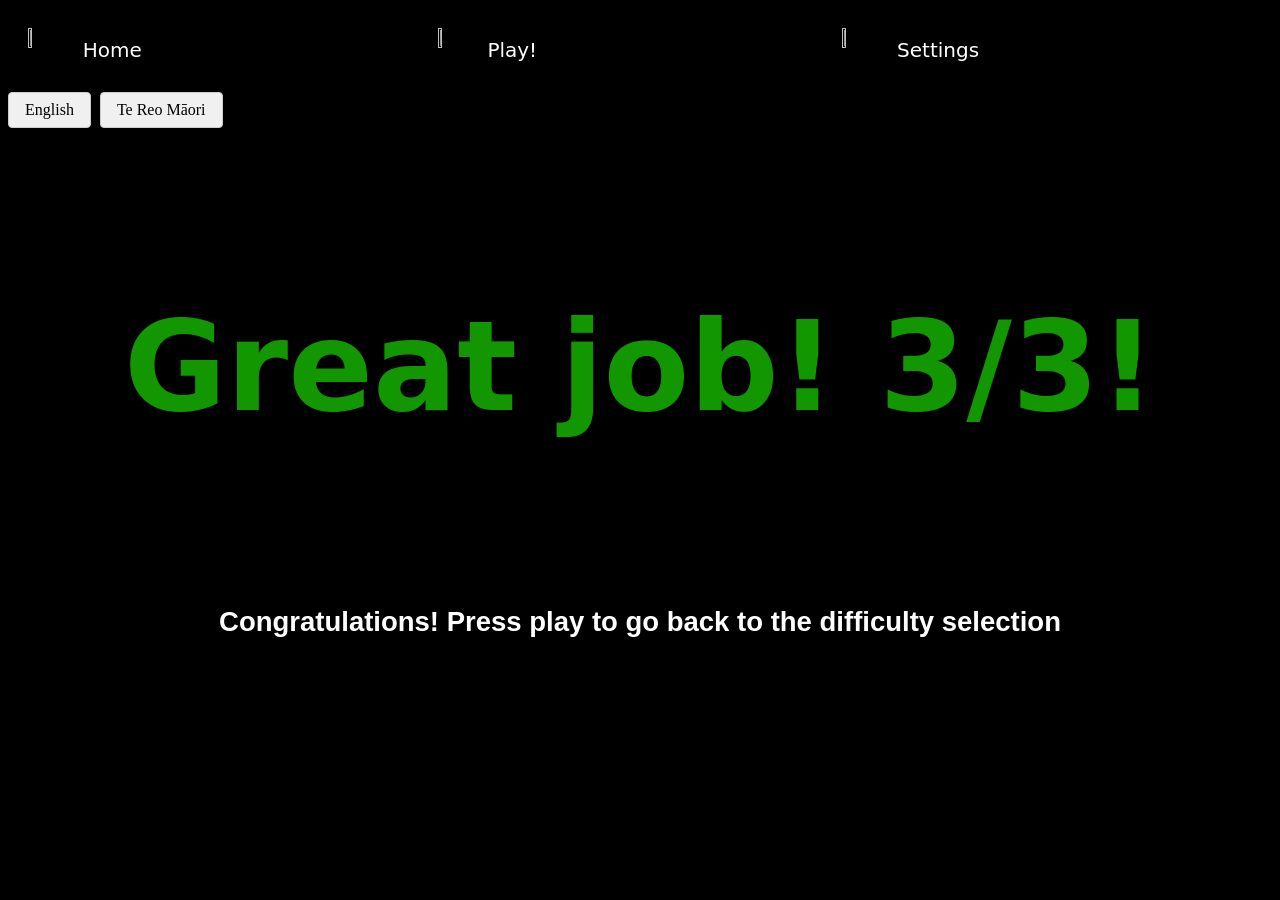
==== correct.html @ b89ea26b "Add files via upload" ====
<!DOCTYPE html>
<html lang="en">
<head>
    <meta charset="UTF-8">
    <meta name="viewport" content="width=device-width, initial-scale=1.0">
    <link rel="stylesheet" href="style.css">
</head>
<body class = "home">
  <div class = "navbar">
    <img src="Home.png" class="homeicon"><a href="Home.html"> Home</a>
    <img src="playicon.png" class="playicon"><a href="Play.html"> Play!</a>
    <img src="Settings.png" class="settingsicon"><a href="Settings.html"> Settings</a>
  </div>
<div class="lang-switcher-container">
  <input type="radio" id="lang-en" name="language" checked />
  <input type="radio" id="lang-mi" name="language" />

  <div class="lang-buttons">
    <label for="lang-en">English</label>
    <label for="lang-mi">Te Reo Māori</label>
  </div>

  <div class="content">
    <h4 lang="en">Great job! 3/3!</h4>
    <h4 lang="mi">Rawe! E toru i roto i te toru!</h4>

    <h3 lang="en">Congratulations! Press play to go back to the difficulty selection</h3>
    <h3 lang="mi">Kia ora! Pēhia te pātene purei kia hoki atu ki te wāhanga kōwhiri taumata uaua.</h3>
  </div>
</div>
</body>
</html>
---- style.css ----
body {
    background-color: #000000;
}


.navbar {
    background-color: #000000;
    padding: 20px;
    display: flex;

}
.navbar a {
    color: #FFFFFF;
    text-decoration: none;
    padding: 10px 15px;
    margin: 0 10px;
    border-radius: 5px;
    transition: background-color 0.3s;
    font-family: system-ui, -apple-system, BlinkMacSystemFont, 'Segoe UI', Roboto, Oxygen, Ubuntu, Cantarell, 'Open Sans', 'Helvetica Neue', sans-serif;
    font-size: 20px;
    width: 33.33%;
}

.navbar a:hover {
    background-color: #353333;
}

.logo { 
  display: block; 
  margin-left: auto; 
  margin-right: auto; 
  width: 47%; 
  margin-top: 0px; 
  margin-bottom: 0px; 
  position: relative;
  z-index: 2; 
} 

.image { 
  display: block; 
  margin-left: auto; 
  margin-right: auto; 
  width: 100%;
  height: 500px;
  margin-top: -100px; 
  margin-bottom: 0px; 
  position: relative;
  z-index: 1; 
}

.playicon {
    display: block; 
    width: 2.5%;
    height: 2.5%;
}

h10 {
    font-family: system-ui, -apple-system, BlinkMacSystemFont, 'Segoe UI', Roboto, Oxygen, Ubuntu, Cantarell, 'Open Sans', 'Helvetica Neue', sans-serif;
    color: #FFFFFF;
    text-align: center;
    font-size: 40px;
}

p {
    font-family: system-ui, -apple-system, BlinkMacSystemFont, 'Segoe UI', Roboto, Oxygen, Ubuntu, Cantarell, 'Open Sans', 'Helvetica Neue', sans-serif;
    color: #FFFFFF;
    text-align: center;
    font-size: 20px;
}

.settingsicon {
    width: 3%;
    height: 3%;
    margin-left: auto; 
    margin-right: auto; 
    color:#FFFFFF;
}

.profileicon { 
    width: 3%;
    height: 3%;
    margin-left: auto; 
    margin-right: auto; 
}

h11 {
    font-family: system-ui, -apple-system, BlinkMacSystemFont, 'Segoe UI', Roboto, Oxygen, Ubuntu, Cantarell, 'Open Sans', 'Helvetica Neue', sans-serif;
    color: #FFFFFF;
    text-align: center;
    font-size: 25px;
}

h1 {
    font-family: system-ui, -apple-system, BlinkMacSystemFont, 'Segoe UI', Roboto, Oxygen, Ubuntu, Cantarell, 'Open Sans', 'Helvetica Neue', sans-serif;
    color: #FFFFFF;
    text-align: center;
    font-size: 40px;
}

.sheep {
    width: 8%;
    height: 8%;
    display: block; 
    
}

.logo1 { 
  display: block; 
  margin-left: auto; 
  margin-right: auto; 
  width: 28%; 
  margin-top: 0px; 
  margin-bottom: 0px; 
  position: relative;
  z-index: 2; 
} 


p5 {
    font-family: system-ui, -apple-system, BlinkMacSystemFont, 'Segoe UI', Roboto, Oxygen, Ubuntu, Cantarell, 'Open Sans', 'Helvetica Neue', sans-serif;
    color: #FFFFFF;
    text-align: center;
    font-size: 45px;
    margin-left: 750px;
    margin-right: auto;
    margin-bottom: 100px;
}

.image2 { 
  width: 40%;
  margin-top: 50px; 
  margin-bottom: 0px; 
  margin-left: 125px;
  z-index: 1; 
}

.image3 { 
  width: 40%;
  margin-top: 50px; 
  margin-bottom: 0px; 
  margin-right: 125px;
  z-index: 1; 
  float: right;
}

.easytext {
    font-family: system-ui, -apple-system, BlinkMacSystemFont, 'Segoe UI', Roboto, Oxygen, Ubuntu, Cantarell, 'Open Sans', 'Helvetica Neue', sans-serif;
    color: #67b351;
    text-align: center;
    font-size: 45px;
    margin-left: 450px;
    margin-right: auto;
    margin-bottom: 100px;
    float: left;
    font-weight: bold;
}

.hardtext {
    font-family: system-ui, -apple-system, BlinkMacSystemFont, 'Segoe UI', Roboto, Oxygen, Ubuntu, Cantarell, 'Open Sans', 'Helvetica Neue', sans-serif;
    color: #c92525;
    text-align: center;
    font-size: 45px;
    margin-left: auto;
    margin-right: 450px;
    margin-bottom: 100px;
    float: right;
    font-weight: bold;
}

.homeicon { 
    width: 3%;
    height: 3%;
    margin-left: auto; 
    margin-right: auto; 
}

input[type="radio"][name="language"] {
  display: none;
}

.content [lang] {
  display: none;
}

#lang-en:checked ~ .content [lang="en"] {
  display: block;
}

#lang-mi:checked ~ .content [lang="mi"] {
  display: block;
}


.lang-buttons label {
  display: inline-block;
  padding: 8px 16px;
  margin-right: 5px;
  background-color: #f0f0f0;
  border: 1px solid #ccc;
  cursor: pointer;
  border-radius: 4px;
}

#lang-en:checked ~ .lang-buttons label[for="lang-en"],
#lang-mi:checked ~ .lang-buttons label[for="lang-mi"], {
  background-color: #007bff;
  color: white;
  border-color: #007bff;
  font-weight: bold;
}

.sheep {
  width: 8%;
  height: 8%;
  margin-right: 70px; 
  display: block;
  float:right
}

h7 {
    font-family: system-ui, -apple-system, BlinkMacSystemFont, 'Segoe UI', Roboto, Oxygen, Ubuntu, Cantarell, 'Open Sans', 'Helvetica Neue', sans-serif;
    color: #FFFFFF;
    text-align: center;
    font-size: 30px;
}

h2 {
    font-family: system-ui, -apple-system, BlinkMacSystemFont, 'Segoe UI', Roboto, Oxygen, Ubuntu, Cantarell, 'Open Sans', 'Helvetica Neue', sans-serif;
    color: #c20000;
    text-align: center;
    font-size: 125px;
}

h3 {
    font-family: arial, sans-serif;
    color: #ffffff;
    text-align: center;
    font-size: 27.5px;
}

h4 {
    font-family: system-ui, -apple-system, BlinkMacSystemFont, 'Segoe UI', Roboto, Oxygen, Ubuntu, Cantarell, 'Open Sans', 'Helvetica Neue', sans-serif;
    color: #129700;
    text-align: center;
    font-size: 125px;
}

.correcttext {
    font-family: system-ui, -apple-system, BlinkMacSystemFont, 'Segoe UI', Roboto, Oxygen, Ubuntu, Cantarell, 'Open Sans', 'Helvetica Neue', sans-serif;
    color: #ffffff;
    text-align: center;
    font-size: 45px;
    margin-left: 450px;
    margin-right: auto;
    margin-bottom: 100px;
    float: left;
    font-weight: bold;
}

.incorrecttext {
    font-family: system-ui, -apple-system, BlinkMacSystemFont, 'Segoe UI', Roboto, Oxygen, Ubuntu, Cantarell, 'Open Sans', 'Helvetica Neue', sans-serif;
    color: #ffffff;
    text-align: center;
    font-size: 45px;
    margin-left: auto;
    margin-right: 450px;
    margin-bottom: 100px;
    float: right;
    font-weight: bold;
}

.easy1 { 
  display: block; 
  margin-left: auto; 
  margin-right: auto; 
  width: 100%; 
  margin-top: 0px; 
  margin-bottom: 0px; 
  position: relative;
  z-index: 2; 
}
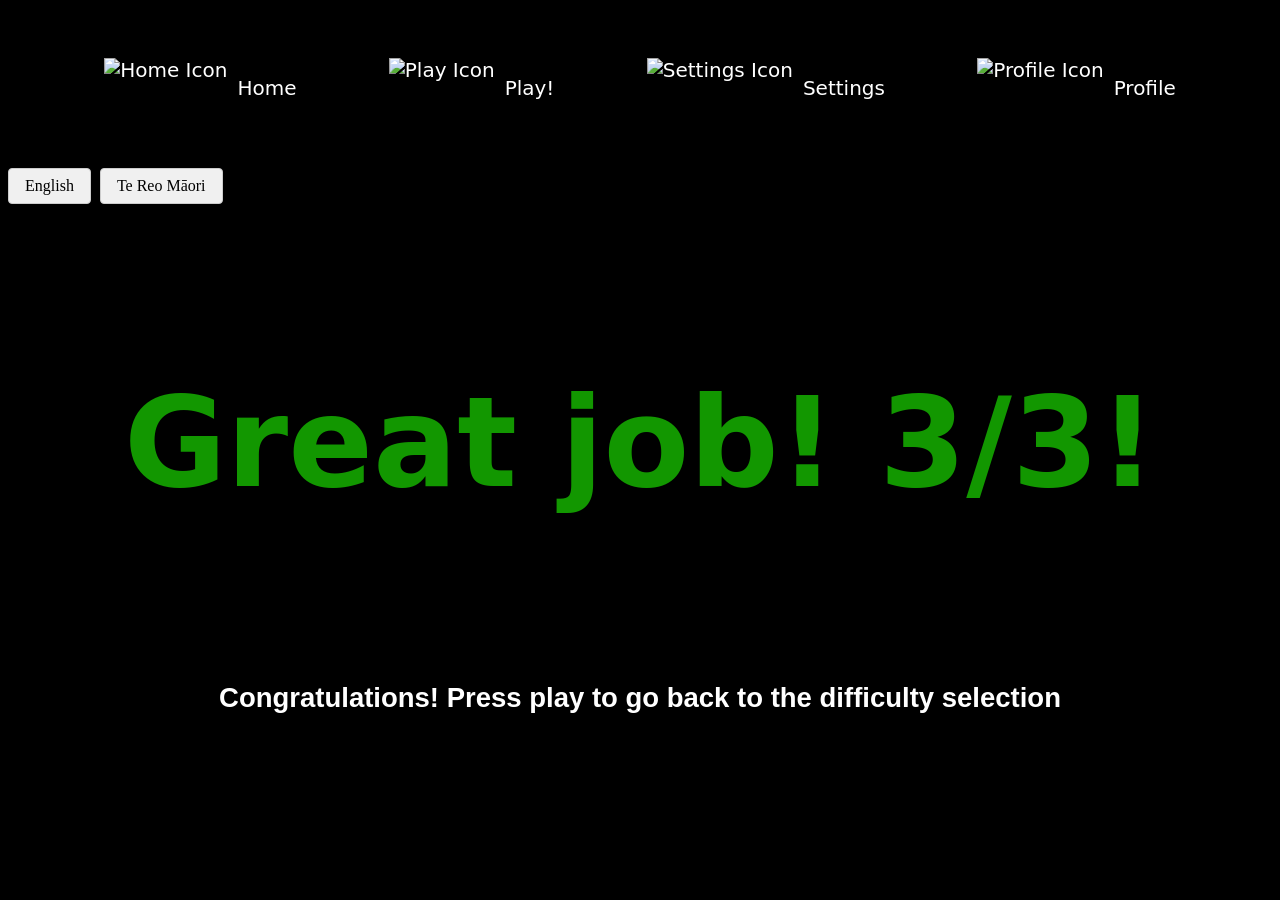
==== commit 0c82f23b: "Add files via upload" ====
--- a/correct.html
+++ b/correct.html
@@ -5,12 +5,23 @@
     <meta name="viewport" content="width=device-width, initial-scale=1.0">
     <link rel="stylesheet" href="style.css">
 </head>
-<body class = "home">
-  <div class = "navbar">
-    <img src="Home.png" class="homeicon"><a href="Home.html"> Home</a>
-    <img src="playicon.png" class="playicon"><a href="Play.html"> Play!</a>
-    <img src="Settings.png" class="settingsicon"><a href="Settings.html"> Settings</a>
+<div class="navbar">
+  <div class="nav-item">
+    <a href="Home.html"><img src="Home.png" class="homeicon" alt="Home Icon"> Home</a>
   </div>
+  
+  <div class="nav-item">
+    <a href="Play.html"><img src="playicon.png" class="playicon" alt="Play Icon"> Play!</a>
+  </div>
+
+  <div class="nav-item">
+    <a href="Settings.html"><img src="Settings.png" class="settingsicon" alt="Settings Icon"> Settings</a>
+  </div>
+  
+  <div class="nav-item">
+    <a href="Profile.html"><img src="Profile.png" class="profileicon" alt="Profile Icon"> Profile</a>
+  </div>
+</div>
 <div class="lang-switcher-container">
   <input type="radio" id="lang-en" name="language" checked />
   <input type="radio" id="lang-mi" name="language" />
--- a/style.css
+++ b/style.css
@@ -1,28 +1,5 @@
 body {
     background-color: #000000;
-}
-
-
-.navbar {
-    background-color: #000000;
-    padding: 20px;
-    display: flex;
-
-}
-.navbar a {
-    color: #FFFFFF;
-    text-decoration: none;
-    padding: 10px 15px;
-    margin: 0 10px;
-    border-radius: 5px;
-    transition: background-color 0.3s;
-    font-family: system-ui, -apple-system, BlinkMacSystemFont, 'Segoe UI', Roboto, Oxygen, Ubuntu, Cantarell, 'Open Sans', 'Helvetica Neue', sans-serif;
-    font-size: 20px;
-    width: 33.33%;
-}
-
-.navbar a:hover {
-    background-color: #353333;
 }
 
 .logo { 
@@ -121,7 +98,7 @@
     color: #FFFFFF;
     text-align: center;
     font-size: 45px;
-    margin-left: 750px;
+    margin-left: auto;
     margin-right: auto;
     margin-bottom: 100px;
 }
@@ -255,6 +232,7 @@
     margin-bottom: 100px;
     float: left;
     font-weight: bold;
+    text-decoration: none;
 }
 
 .incorrecttext {
@@ -267,15 +245,45 @@
     margin-bottom: 100px;
     float: right;
     font-weight: bold;
+    text-decoration: none;
 }
 
 .easy1 { 
   display: block; 
   margin-left: auto; 
   margin-right: auto; 
-  width: 100%; 
+  width: 80%; 
   margin-top: 0px; 
   margin-bottom: 0px; 
   position: relative;
   z-index: 2; 
-} +} 
+
+.navbar {
+  display: flex;
+  justify-content: space-around; 
+  align-items: center;
+  background-color: #000;        
+  padding: 50px;
+  font-family: system-ui, -apple-system, BlinkMacSystemFont, 'Segoe UI', Roboto, Oxygen, Ubuntu, Cantarell, 'Open Sans', 'Helvetica Neue', sans-serif;
+  font-size: 20px;
+}
+
+.nav-item a {
+  display: inline-flex;
+  align-items: center;
+  color: white;
+  text-decoration: none;   
+  gap: 10px;
+  cursor: pointer;
+}
+
+.nav-item a:hover {
+  opacity: 0.8;
+}
+
+.navbar img {
+  height: 60px;                  
+  width: auto;
+}
+
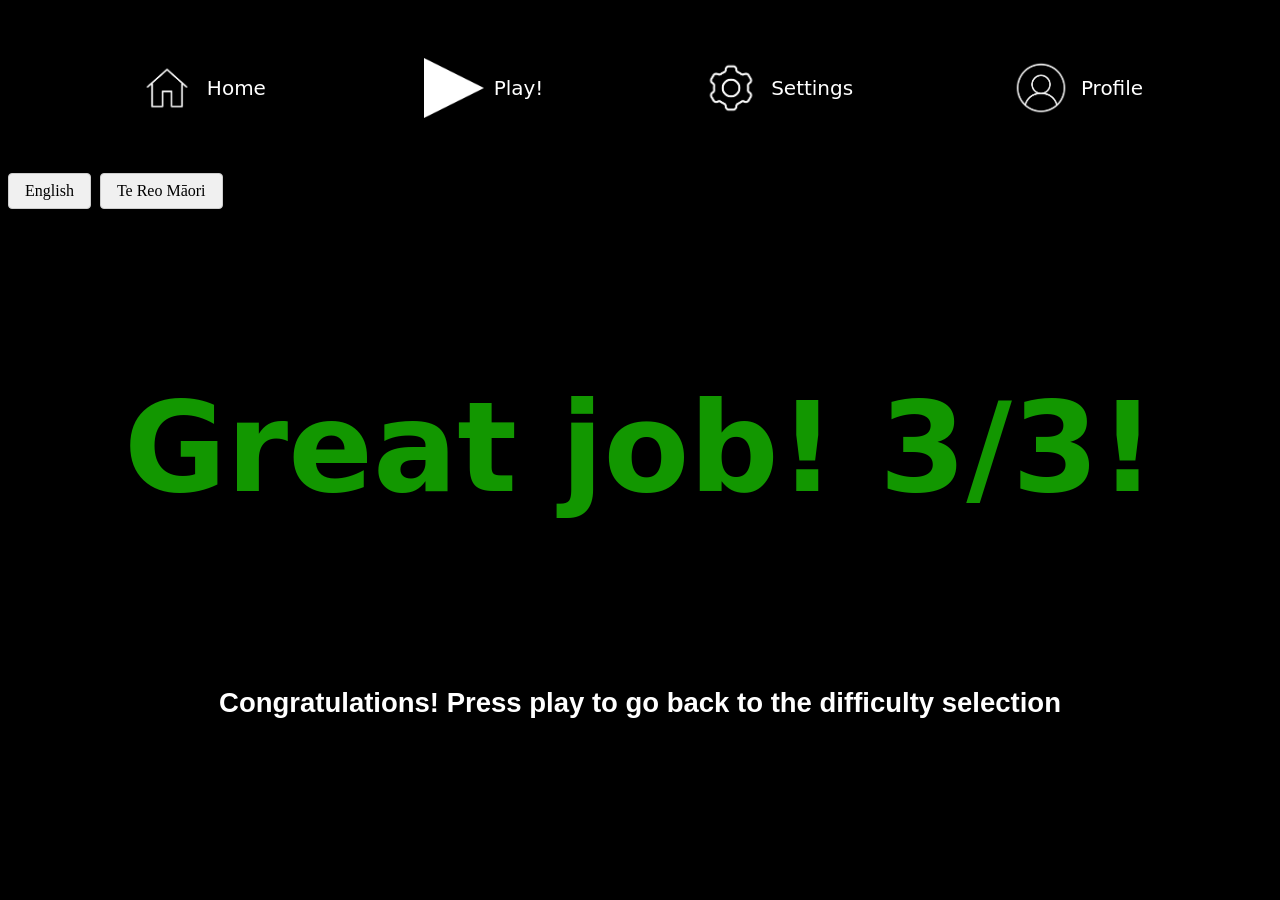
==== commit 7e6f6d75: "Add files via upload" ====
--- a/correct.html
+++ b/correct.html
@@ -7,19 +7,19 @@
 </head>
 <div class="navbar">
   <div class="nav-item">
-    <a href="Home.html"><img src="Home.png" class="homeicon" alt="Home Icon"> Home</a>
+    <a href="Home.html"><img src="Images/Home.png" class="homeicon" alt="Home Icon"> Home</a>
   </div>
   
   <div class="nav-item">
-    <a href="Play.html"><img src="playicon.png" class="playicon" alt="Play Icon"> Play!</a>
+    <a href="Play.html"><img src="Images/playicon.png" class="playicon" alt="Play Icon"> Play!</a>
   </div>
 
   <div class="nav-item">
-    <a href="Settings.html"><img src="Settings.png" class="settingsicon" alt="Settings Icon"> Settings</a>
+    <a href="Settings.html"><img src="Images/Settings.png" class="settingsicon" alt="Settings Icon"> Settings</a>
   </div>
   
   <div class="nav-item">
-    <a href="Profile.html"><img src="Profile.png" class="profileicon" alt="Profile Icon"> Profile</a>
+    <a href="Profile.html"><img src="Images/Profile.png" class="profileicon" alt="Profile Icon"> Profile</a>
   </div>
 </div>
 <div class="lang-switcher-container">
